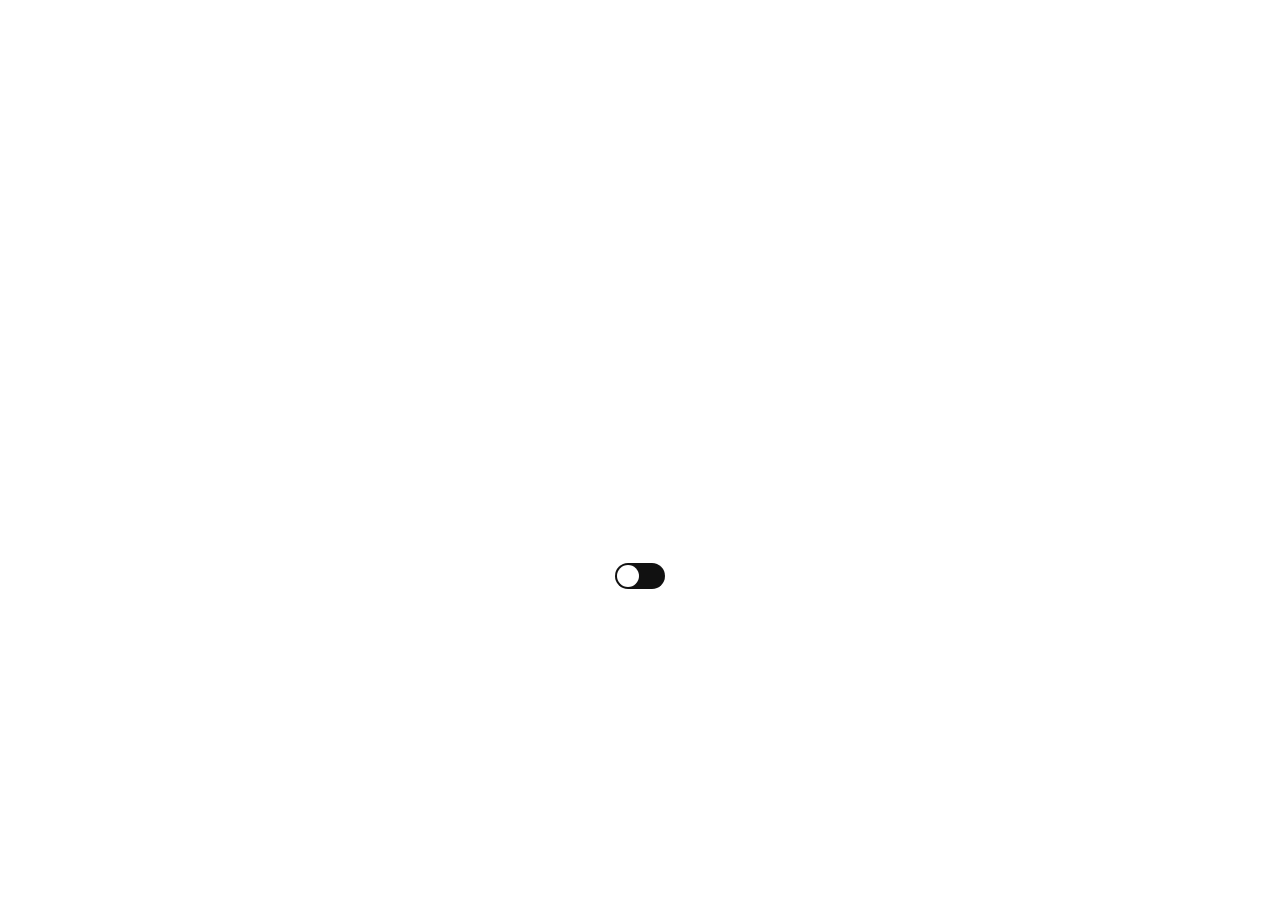
==== index.html @ b9dc9891 "new commit" ====
<!DOCTYPE html>
<html lang="en">
  <head>
    <meta charset="UTF-8" />
    <meta http-equiv="X-UA-Compatible" content="IE=edge" />
    <meta name="viewport" content="width=device-width, initial-scale=1.0" />
    <title>My GirlFriend</title>
    <link rel="stylesheet" href="style.css" />
    <link href="https://unpkg.com/aos@2.3.1/dist/aos.css" rel="stylesheet" />
  </head>
  <body>
    <div class="word">
      <h2>Good Night</h2>
    </div>
    <div class="card" data-aos="fade-up" data-aos-duration="1500">card</div>
    <!-- <div class="typing">
      <h2 id="type">Good Night</h2>
    </div>
    <label>
      <input type="checkbox" id="checkbox" />
      <span class="check"></span>
    </label>
    <div>
      <h3>Jangan lupa baca do'a ya</h3>
    </div> -->
    <div>
      <input type="checkbox" class="checkbox" id="checkbox" />
      <label for="checkbox" class="label">
        <i class="fas fa-moon"></i>
        <i class="fas fa-sun"></i>
        <div class="ball"></div>
      </label>
    </div>
    <script type="text/javascript" src="./script.js"></script>
    <script src="https://unpkg.com/aos@2.3.1/dist/aos.js">
      AOS.init();
    </script>
  </body>
</html>
---- style.css ----
/* body {
  margin: 0;
  padding: 0;
  display: flex;
  flex-direction: column;
  justify-content: center;
  align-items: center;
  min-height: 100vh;
}

input[type="checkbox"] {
  -webkit-appearance: none;
  visibility: hidden;
  display: none;
}

.check {
  position: relative;
  display: block;
  width: 40px;
  height: 20px;
  background: #092c33;
  cursor: pointer;
  border-radius: 20px;
  overflow: hidden;
  transition: ease-in 0.5s;
}

input[type="checkbox"]:checked ~ .check {
  background: #fff;
  box-shadow: 0 0 0 1200px #092c33;
}

.check:before {
  content: "";
  position: absolute;
  top: 2px;
  right: 2px;
  background: #fff;
  width: 16px;
  height: 16px;
  border-radius: 50px;
  transition: 0.5s;
}

input[type="checkbox"]:checked ~ .check:before {
  transform: translateX(-50px);
}

.check:after {
  content: "";
  position: absolute;
  top: 2px;
  left: 2px;
  background: #092c33;
  width: 16px;
  height: 16px;
  border-radius: 50px;
  transition: 0.5s;
  transform: translateX(50px);
}

input[type="checkbox"]:checked ~ .check:after {
  transform: translateX(0px);
}

.typing > * {
  overflow: hidden;
  white-space: nowrap;
  animation: typingAnim 0.5s steps(20);
}

#type {
  width: 40;
}

@keyframes typingAnim {
  from {
    width: 0;
  }
  to {
    width: 100%;
  }
} */

* {
  box-sizing: border-box;
}

body {
  display: flex;
  justify-content: center;
  flex-direction: column;
  align-items: center;
  height: 100vh;
}

body.dark {
  background-color: #292c35;
}

.checkbox {
  opacity: 0;
  position: absolute;
}

.label {
  background-color: #111;
  display: flex;
  align-items: center;
  justify-content: space-between;
  border-radius: 50px;
  position: relative;
  padding: 5px;
  height: 26px;
  width: 50px;
}

.ball {
  background-color: #fff;
  border-radius: 50%;
  position: absolute;
  top: 2px;
  left: 2px;
  height: 22px;
  width: 22px;
  transition: transform 0.2s linear;
}

.word h2 {
  color: #fff;
}

.card {
  width: 150px;
  height: 150px;
  background-color: darkgray;
  justify-content: center;
  margin-top: 20px;
  display: flex;
}

.checkbox:checked + .label .ball {
  transform: translateX(24px);
}

.fa-moon {
  color: #f1c40f;
}

.fa-sun {
  color: #f39c12;
}
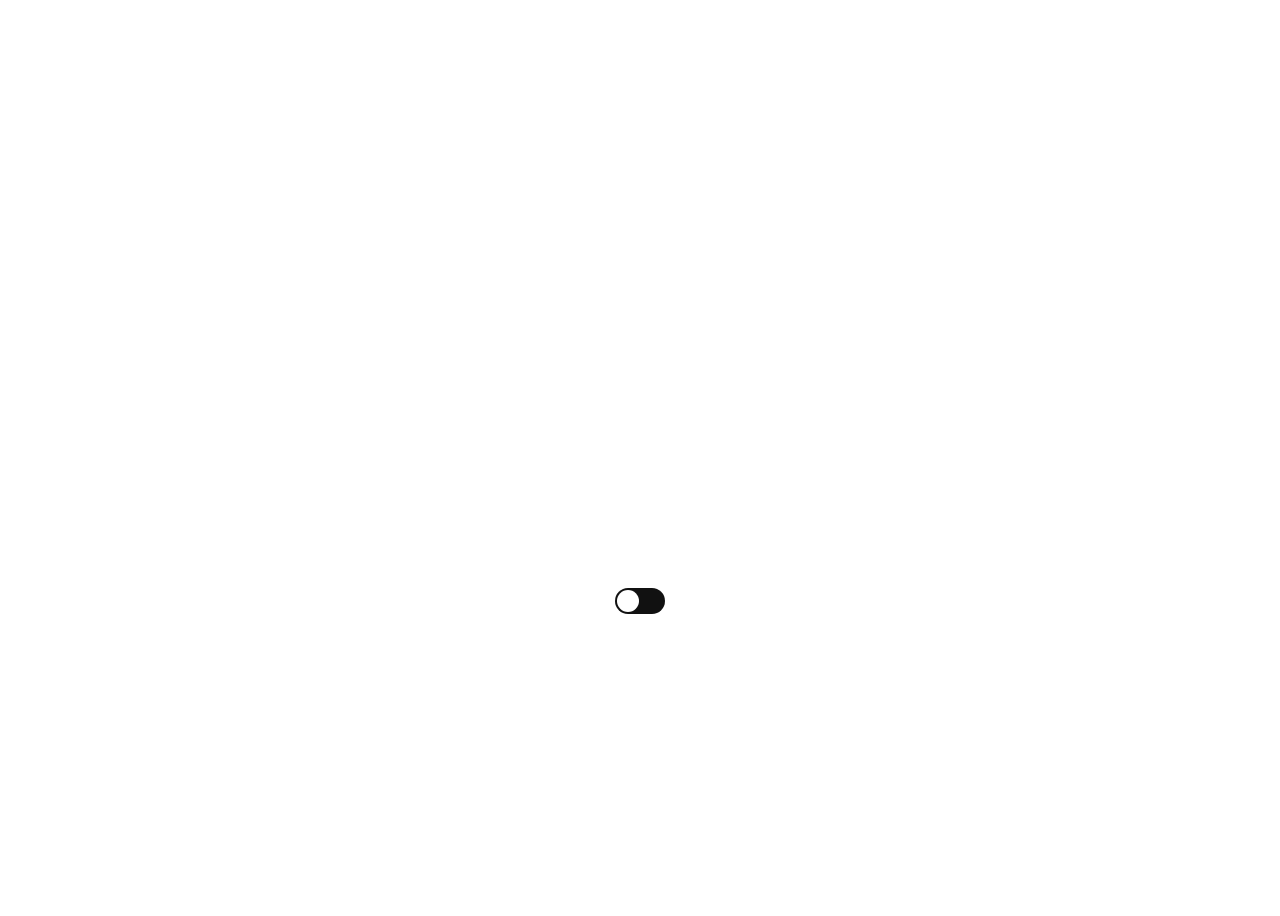
==== commit f735d056: "new update" ====
--- a/index.html
+++ b/index.html
@@ -10,7 +10,7 @@
   </head>
   <body>
     <div class="word">
-      <h2>Good Night</h2>
+      <h2>Good Night byy</h2>
     </div>
     <div class="card" data-aos="fade-up" data-aos-duration="1500">card</div>
     <!-- <div class="typing">
@@ -23,7 +23,7 @@
     <div>
       <h3>Jangan lupa baca do'a ya</h3>
     </div> -->
-    <div>
+    <div class="tombol">
       <input type="checkbox" class="checkbox" id="checkbox" />
       <label for="checkbox" class="label">
         <i class="fas fa-moon"></i>
--- a/style.css
+++ b/style.css
@@ -132,14 +132,17 @@
 }
 
 .card {
-  width: 150px;
-  height: 150px;
-  background-color: darkgray;
+  width: 200px;
+  height: 200px;
+  background-color: #1b1b1b;
   justify-content: center;
   margin-top: 20px;
   display: flex;
 }
 
+.tombol {
+  margin: 0;
+}
 .checkbox:checked + .label .ball {
   transform: translateX(24px);
 }
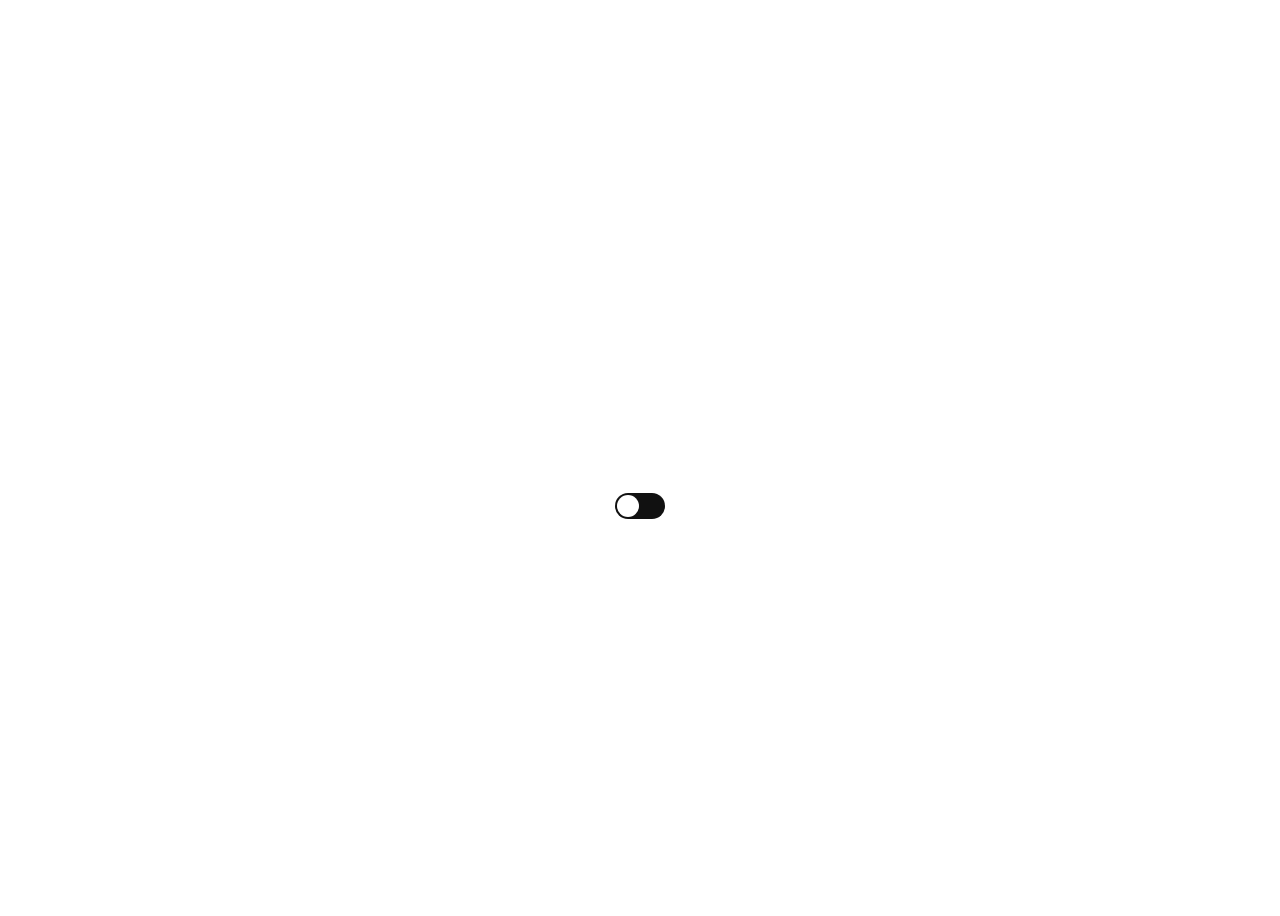
==== commit e06ee9d0: "update css" ====
--- a/index.html
+++ b/index.html
@@ -10,19 +10,8 @@
   </head>
   <body>
     <div class="word">
-      <h2>Good Night byy</h2>
+      <h2>Good Night</h2>
     </div>
-    <div class="card" data-aos="fade-up" data-aos-duration="1500">card</div>
-    <!-- <div class="typing">
-      <h2 id="type">Good Night</h2>
-    </div>
-    <label>
-      <input type="checkbox" id="checkbox" />
-      <span class="check"></span>
-    </label>
-    <div>
-      <h3>Jangan lupa baca do'a ya</h3>
-    </div> -->
     <div class="tombol">
       <input type="checkbox" class="checkbox" id="checkbox" />
       <label for="checkbox" class="label">
--- a/style.css
+++ b/style.css
@@ -1,90 +1,6 @@
-/* body {
-  margin: 0;
-  padding: 0;
-  display: flex;
-  flex-direction: column;
-  justify-content: center;
-  align-items: center;
-  min-height: 100vh;
-}
-
-input[type="checkbox"] {
-  -webkit-appearance: none;
-  visibility: hidden;
-  display: none;
-}
-
-.check {
-  position: relative;
-  display: block;
-  width: 40px;
-  height: 20px;
-  background: #092c33;
-  cursor: pointer;
-  border-radius: 20px;
-  overflow: hidden;
-  transition: ease-in 0.5s;
-}
-
-input[type="checkbox"]:checked ~ .check {
-  background: #fff;
-  box-shadow: 0 0 0 1200px #092c33;
-}
-
-.check:before {
-  content: "";
-  position: absolute;
-  top: 2px;
-  right: 2px;
-  background: #fff;
-  width: 16px;
-  height: 16px;
-  border-radius: 50px;
-  transition: 0.5s;
-}
-
-input[type="checkbox"]:checked ~ .check:before {
-  transform: translateX(-50px);
-}
-
-.check:after {
-  content: "";
-  position: absolute;
-  top: 2px;
-  left: 2px;
-  background: #092c33;
-  width: 16px;
-  height: 16px;
-  border-radius: 50px;
-  transition: 0.5s;
-  transform: translateX(50px);
-}
-
-input[type="checkbox"]:checked ~ .check:after {
-  transform: translateX(0px);
-}
-
-.typing > * {
-  overflow: hidden;
-  white-space: nowrap;
-  animation: typingAnim 0.5s steps(20);
-}
-
-#type {
-  width: 40;
-}
-
-@keyframes typingAnim {
-  from {
-    width: 0;
-  }
-  to {
-    width: 100%;
-  }
-} */
-
 * {
   box-sizing: border-box;
+  font-family: consolas;
 }
 
 body {
@@ -127,17 +43,16 @@
   transition: transform 0.2s linear;
 }
 
-.word h2 {
-  color: #fff;
+.word {
+  position: relative;
 }
 
-.card {
-  width: 200px;
-  height: 200px;
-  background-color: #1b1b1b;
-  justify-content: center;
-  margin-top: 20px;
-  display: flex;
+.word h2 {
+  position: relative;
+  color: #fff;
+  font-size: 2rem;
+  letter-spacing: 5px;
+  margin-bottom: 2rem;
 }
 
 .tombol {
